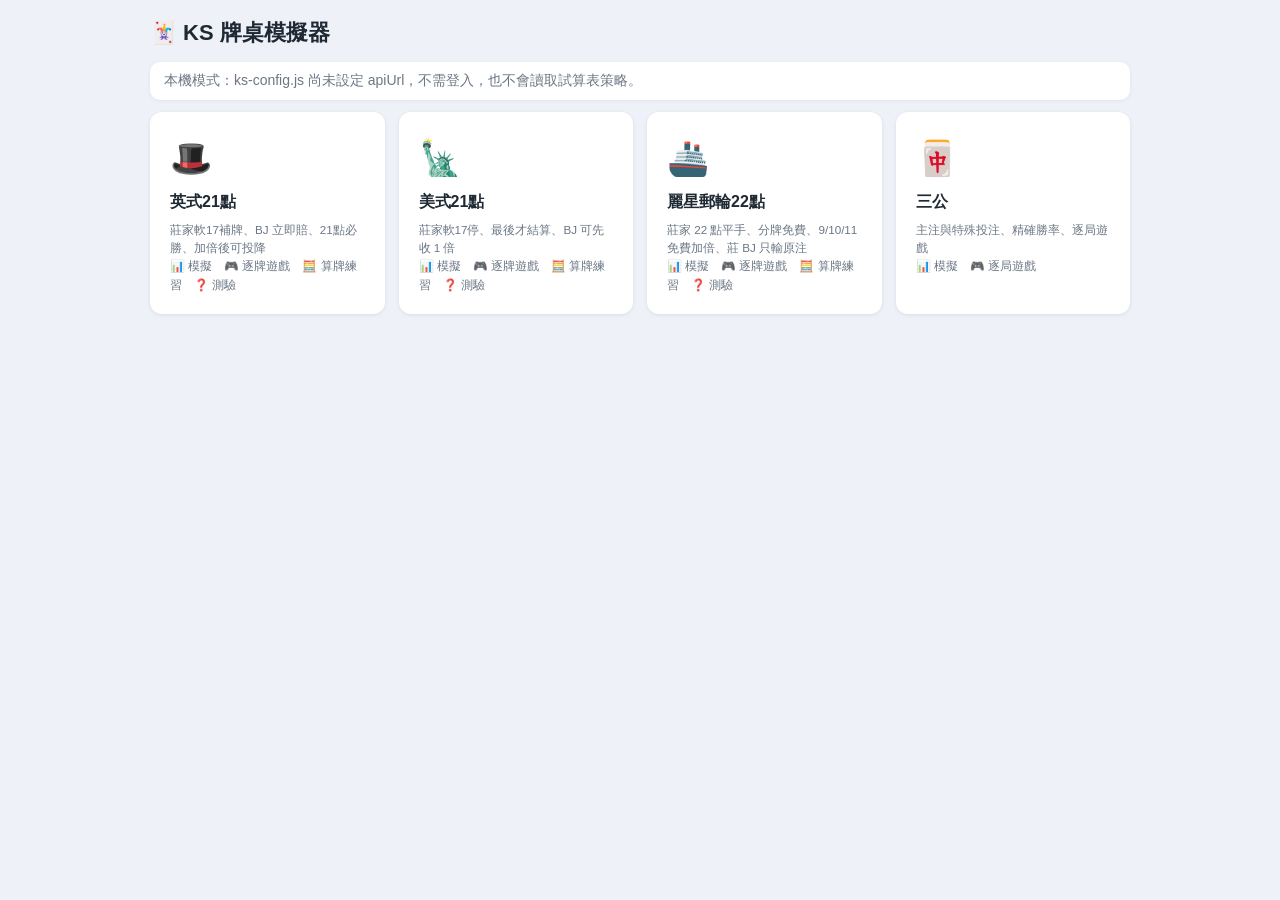
==== index.html @ 6a71924b "Add files via upload" ====
<!DOCTYPE html>
<html lang="zh-Hant">

<head>
  <meta charset="UTF-8" />
  <meta name="viewport" content="width=device-width,initial-scale=1" />
  <title>🃏 KS 牌桌模擬器</title>
  <link rel="stylesheet" href="ks-common.css" />
  <style>
    .wrap { max-width: 980px; margin: 0 auto; }
    .login { max-width: 380px; margin: 40px auto; }
    .login input { width: 100%; margin: 6px 0 12px; }
    .games { display: grid; grid-template-columns: repeat(auto-fill, minmax(220px, 1fr)); gap: 14px; }
    .game { display: block; text-decoration: none; color: inherit; background: #fff; border-radius: 12px; padding: 18px; box-shadow: 0 1px 4px rgba(0, 0, 0, .08); border: 2px solid transparent; transition: border-color .15s, transform .1s; }
    .game:hover { border-color: var(--accent); transform: translateY(-2px); }
    .game .icon { font-size: 34px; }
    .game h3 { margin: 6px 0; }
    .game small { display: block; }
  </style>
</head>

<body>
  <div class="wrap" id="app"></div>
  <script src="ks-config.js"></script>
  <script src="ks-core.js"></script>
  <script src="ks-blackjack.js"></script>
  <script src="ks-auth.js"></script>
  <script>
    (function () {
      const ui = KS.ui, h = ui.h, auth = KS.auth, app = ui.$('app');
      const next = new URLSearchParams(location.search).get('next');
      const GAMES = [
        { key: 'british', file: 'game-british21.html', icon: '🎩', name: '英式21點', desc: '莊家軟17補牌、BJ 立即賠、21點必勝、加倍後可投降' },
        { key: 'american', file: 'game-american21.html', icon: '🗽', name: '美式21點', desc: '莊家軟17停、最後才結算、BJ 可先收 1 倍' },
        { key: 'star22', file: 'game-star22.html', icon: '🚢', name: '麗星郵輪22點', desc: '莊家 22 點平手、分牌免費、9/10/11 免費加倍、莊 BJ 只輸原注' },
        { key: 'sangong', file: 'game-sangong.html', icon: '🀄', name: '三公', desc: '主注與特殊投注、精確勝率、逐局遊戲' }
      ];

      function renderLogin(err) {
        app.innerHTML = '';
        const id = h('input', { type: 'text', placeholder: 'ID', autocomplete: 'username' });
        const pw = h('input', { type: 'password', placeholder: '密碼', autocomplete: 'current-password' });
        const msg = h('div');
        if (err) msg.innerHTML = `<div class="alert">${ui.esc(err)}</div>`;
        const go = async () => {
          if (!id.value.trim()) { msg.innerHTML = '<div class="alert">請輸入 ID</div>'; return; }
          btn.disabled = true; btn.textContent = '登入中…'; msg.innerHTML = '';
          try {
            await auth.login(id.value, pw.value);
            if (next && GAMES.some(g => g.file === next)) location.href = next; else renderMenu();
          } catch (e) {
            msg.innerHTML = `<div class="alert">${ui.esc(e.message === 'Failed to fetch' ? '無法連線到試算表，請檢查網路或 ks-config.js 的 apiUrl' : e.message)}</div>`;
            btn.disabled = false; btn.textContent = '登入';
          }
        };
        const btn = h('button', { text: '登入', style: { width: '100%' }, onclick: go });
        [id, pw].forEach(x => x.addEventListener('keydown', e => { if (e.key === 'Enter') go(); }));
        app.appendChild(h('div', { class: 'panel login' },
          h('h1', { text: '🃏 KS 牌桌模擬器' }),
          h('label', { text: 'ID', style: { display: 'block' } }), id,
          h('label', { text: '密碼', style: { display: 'block' } }), pw,
          btn, msg,
          h('small', { class: 'muted', text: '帳號與個人策略由 Google 試算表管理，請向管理者索取。' })));
        setTimeout(() => id.focus(), 0);
      }

      function renderMenu() {
        app.innerHTML = '';
        const s = auth.session();
        app.appendChild(h('h1', { text: '🃏 KS 牌桌模擬器' }));
        const bar = h('div', { class: 'topbar' });
        if (!auth.enabled()) bar.appendChild(h('span', { class: 'muted', text: '本機模式：ks-config.js 尚未設定 apiUrl，不需登入，也不會讀取試算表策略。' }));
        else {
          bar.appendChild(h('span', { text: `👤 ${s.name}（${s.id}）` }));
          const counts = GAMES.filter(g => g.key !== 'sangong').map(g => { const r = auth.forGame(g.key); return r ? `${g.name} ${r.rowCount} 列` : null; }).filter(Boolean);
          bar.appendChild(h('span', { class: 'muted', text: counts.length ? '已載入策略：' + counts.join('、') : '試算表中沒有你的策略，將使用預設策略' }));
          bar.appendChild(h('button', { class: 'btn-small', text: '🔄 重新載入試算表', onclick: async e => { e.target.disabled = true; try { await auth.refresh(); renderMenu(); } catch (x) { alert(x.message); auth.session() ? renderMenu() : renderLogin(); } } }));
          bar.appendChild(h('button', { class: 'btn-small', text: '登出', onclick: () => { auth.logout(); renderLogin(); } }));
        }
        app.appendChild(bar);
        app.appendChild(h('div', { class: 'games' }, GAMES.map(g => h('a', { class: 'game', href: g.file },
          h('div', { class: 'icon', text: g.icon }), h('h3', { text: g.name }), h('small', { class: 'muted', text: g.desc }),
          h('small', { text: g.key === 'sangong' ? '📊 模擬　🎮 逐局遊戲' : '📊 模擬　🎮 逐牌遊戲　🧮 算牌練習　❓ 測驗' })))));
      }

      if (auth.enabled() && !auth.session()) renderLogin();
      else if (next && GAMES.some(g => g.file === next) && auth.session()) location.replace(next);
      else renderMenu();
    })();
  </script>
</body>

</html>
---- ks-common.css ----
/* ks-common.css — KS 模擬器共用樣式 */
:root {
  --bg: #eef1f7;
  --panel: #ffffff;
  --ink: #1f2933;
  --muted: #6b7785;
  --line: #d9dee7;
  --accent: #2f6fd6;
  --accent-2: #1f55ad;
  --good: #1a8f4c;
  --bad: #c43c3c;
  --warn: #b7791f;
  --felt: #0f5a3a;
  --felt-2: #0c4a30;
  --radius: 10px;
}
* { box-sizing: border-box; }
body {
  font-family: "Segoe UI", "Microsoft JhengHei", "PingFang TC", Arial, sans-serif;
  margin: 0; padding: 16px; background: var(--bg); color: var(--ink); line-height: 1.55; font-size: 14px;
}
h1 { font-size: 22px; margin: 0 0 12px; }
h3 { font-size: 16px; margin: 14px 0 8px; }
h4 { font-size: 14px; margin: 10px 0 6px; }
small, .muted { color: var(--muted); }
.panel { background: var(--panel); border-radius: var(--radius); padding: 14px 16px; margin-bottom: 14px; box-shadow: 0 1px 4px rgba(0, 0, 0, .06); }
.row { display: flex; flex-wrap: wrap; gap: 8px; align-items: center; margin: 6px 0; }
.grid2 { display: grid; grid-template-columns: minmax(0, 1.4fr) minmax(0, 1fr); gap: 14px; }
@media (max-width: 900px) { .grid2 { grid-template-columns: 1fr; } }

input[type=number], input[type=text], select {
  font: inherit; height: 32px; padding: 4px 8px; border: 1px solid var(--line); border-radius: 8px; background: #fff; min-width: 60px;
}
input[type=number] { width: 90px; }
input:focus, select:focus { outline: none; border-color: var(--accent); box-shadow: 0 0 0 3px rgba(47, 111, 214, .18); }
label { display: inline-flex; align-items: center; gap: 4px; }

button {
  font: inherit; border: none; border-radius: 8px; padding: 6px 14px; background: var(--accent); color: #fff; cursor: pointer;
  transition: background .15s, transform .05s;
}
button:hover { background: var(--accent-2); }
button:active { transform: translateY(1px); }
button:disabled { background: #b8c2d1; cursor: not-allowed; }
.btn-ghost { background: #eef2f8; color: var(--ink); }
.btn-ghost:hover { background: #dfe6f1; }
.btn-small { padding: 3px 10px; font-size: 13px; background: #eef2f8; color: var(--ink); }
.btn-small:hover { background: #dfe6f1; }
.btn-danger { background: var(--bad); }
.btn-good { background: var(--good); }

.tabs { display: flex; flex-wrap: wrap; gap: 4px; margin-bottom: 12px; border-bottom: 2px solid var(--line); }
.tab { background: transparent; color: var(--muted); border-radius: 8px 8px 0 0; padding: 8px 16px; }
.tab:hover { background: #e3e8f1; color: var(--ink); }
.tab.active { background: var(--panel); color: var(--accent); font-weight: 600; box-shadow: 0 -2px 0 var(--accent) inset; }

table { border-collapse: collapse; width: 100%; background: #fff; font-size: 13px; }
th, td { border: 1px solid var(--line); padding: 4px 6px; text-align: center; white-space: nowrap; }
th { background: #f1f4f9; font-weight: 600; }
tr:hover td { background: #f7f9fd; }
.table-wrap { overflow-x: auto; }
table.mini { width: auto; }
table.mini td.zero { color: #c3c9d3; }
td.pos { color: var(--good); font-weight: 600; }
td.neg { color: var(--bad); font-weight: 600; }
td.best { background: #e5f5ec !important; font-weight: 700; }

.progress { height: 8px; background: #e2e7ef; border-radius: 4px; overflow: hidden; flex: 1; min-width: 160px; }
.progress > div { height: 100%; background: var(--accent); width: 0; transition: width .1s; }

.tag { display: inline-block; padding: 2px 8px; border-radius: 999px; background: #eef2f8; font-size: 12px; margin: 2px 4px 2px 0; }
.tag.big { background: #fde8e8; color: #9b2c2c; }
.tag.small { background: #e6f4ea; color: #1e6b3a; }
.tag.mid { background: #fff5dc; color: #8a5a00; }
.bs-bar { margin-top: 6px; }

/* 牌 */
.card {
  display: inline-flex; align-items: center; justify-content: center; gap: 1px;
  min-width: 38px; height: 54px; padding: 0 4px; margin: 2px; border-radius: 6px; background: #fff; color: #1b1b1b;
  border: 1px solid #c9ced8; font-weight: 700; font-size: 18px; box-shadow: 0 1px 2px rgba(0, 0, 0, .15);
}
.card.red { color: #c0262d; }
.card small { font-size: 13px; color: inherit; }
.card.back { background: repeating-linear-gradient(45deg, #2f6fd6, #2f6fd6 4px, #255bb3 4px, #255bb3 8px); color: transparent; }
.card.big-flash { min-width: 110px; height: 150px; font-size: 54px; border-radius: 12px; }

.felt { background: radial-gradient(ellipse at top, var(--felt), var(--felt-2)); color: #f2f7f4; border-radius: 14px; padding: 16px; min-height: 320px; }
.felt h4 { color: #cfe8dc; margin: 4px 0; }
.seat { background: rgba(255, 255, 255, .07); border-radius: 10px; padding: 8px 10px; margin: 8px 0; }
.hand { display: inline-block; padding: 4px 6px; border-radius: 8px; margin: 2px 6px 2px 0; vertical-align: top; border: 2px solid transparent; }
.hand.active { border-color: #ffd54a; background: rgba(255, 213, 74, .12); }
.hand .sum { font-size: 12px; color: #d6eadf; }
.res-W { color: #7dffa9; font-weight: 700; }
.res-L { color: #ff9c9c; font-weight: 700; }
.res-P { color: #ffe08a; font-weight: 700; }
.actions button { margin: 3px; min-width: 76px; }
.hint { background: #fffbe6; border: 1px solid #f0d98a; border-radius: 8px; padding: 6px 10px; margin: 6px 0; }
.alert { background: #fdecec; border: 1px solid #f3b4b4; color: #8a1f1f; border-radius: 8px; padding: 6px 10px; margin: 6px 0; }
.okbox { background: #e8f6ee; border: 1px solid #a8dbbc; color: #145a32; border-radius: 8px; padding: 6px 10px; margin: 6px 0; }

/* 路單 */
.road { display: flex; flex-wrap: wrap; gap: 2px; max-height: 160px; overflow: auto; }
.road i { font-style: normal; width: 20px; height: 20px; font-size: 11px; display: inline-flex; align-items: center; justify-content: center; border-radius: 50%; color: #fff; }
.road i.W { background: #2f6fd6; }
.road i.L { background: #c43c3c; }
.road i.P { background: #9aa5b5; }

/* 牌組編輯器 */
.comp-grid { display: grid; grid-template-columns: repeat(auto-fill, minmax(78px, 1fr)); gap: 6px; margin: 8px 0; }
.comp-cell { display: flex; flex-direction: column; align-items: stretch; gap: 2px; background: #f5f7fb; border-radius: 8px; padding: 4px 6px; }
.comp-cell span { font-weight: 700; text-align: center; }
.comp-cell input { width: 100%; text-align: center; }

/* 策略表格 */
.strat td.cell { cursor: pointer; font-weight: 700; min-width: 34px; user-select: none; }
.strat td.cell:hover { outline: 2px solid var(--accent); }
.c-H { background: #fde2e2 !important; color: #8a1f1f; }
.c-S { background: #fff4c7 !important; color: #6b5200; }
.c-D, .c-Dh, .c-Ds { background: #cfe3ff !important; color: #173f7a; }
.c-P { background: #d7f2de !important; color: #145a32; }
.c-R, .c-Rh, .c-Rs { background: #e7ddf7 !important; color: #4b2a7a; }
.c-- { background: #f6f7f9 !important; color: #b5bcc7; }

/* modal */
.ks-modal { position: fixed; inset: 0; background: rgba(15, 23, 42, .45); display: flex; align-items: center; justify-content: center; z-index: 1000; padding: 16px; }
.ks-modal-box { background: #fff; border-radius: 12px; width: min(1100px, 100%); max-height: 90vh; display: flex; flex-direction: column; box-shadow: 0 10px 40px rgba(0, 0, 0, .3); }
.ks-modal-head { display: flex; justify-content: space-between; align-items: center; padding: 10px 14px; border-bottom: 1px solid var(--line); }
.ks-modal-body { padding: 12px 14px; overflow: auto; }
.log-list { font-family: Consolas, "Microsoft JhengHei", monospace; font-size: 12.5px; }
.log-row { border-bottom: 1px dashed var(--line); padding: 6px 2px; }
.log-row b { color: var(--accent); }

.drop-zone { border: 2px dashed #9fb3d1; border-radius: 10px; padding: 14px; text-align: center; color: var(--muted); cursor: pointer; }
.drop-zone.over { background: #e8f0fd; border-color: var(--accent); }
.kbd { display: inline-block; border: 1px solid #c9ced8; border-bottom-width: 2px; border-radius: 4px; padding: 0 5px; font-size: 11px; background: #f7f8fa; color: #333; }
.topbar { display: flex; flex-wrap: wrap; gap: 10px; align-items: center; background: #fff; border-radius: var(--radius); padding: 8px 14px; margin-bottom: 12px; box-shadow: 0 1px 4px rgba(0, 0, 0, .06); }
.topbar a { color: var(--accent); text-decoration: none; font-weight: 600; }
.stat-grid { display: grid; grid-template-columns: repeat(auto-fill, minmax(130px, 1fr)); gap: 6px; }
.stat { background: #f5f7fb; border-radius: 8px; padding: 6px 8px; }
.stat b { display: block; font-size: 17px; }
.stat span { font-size: 12px; color: var(--muted); }
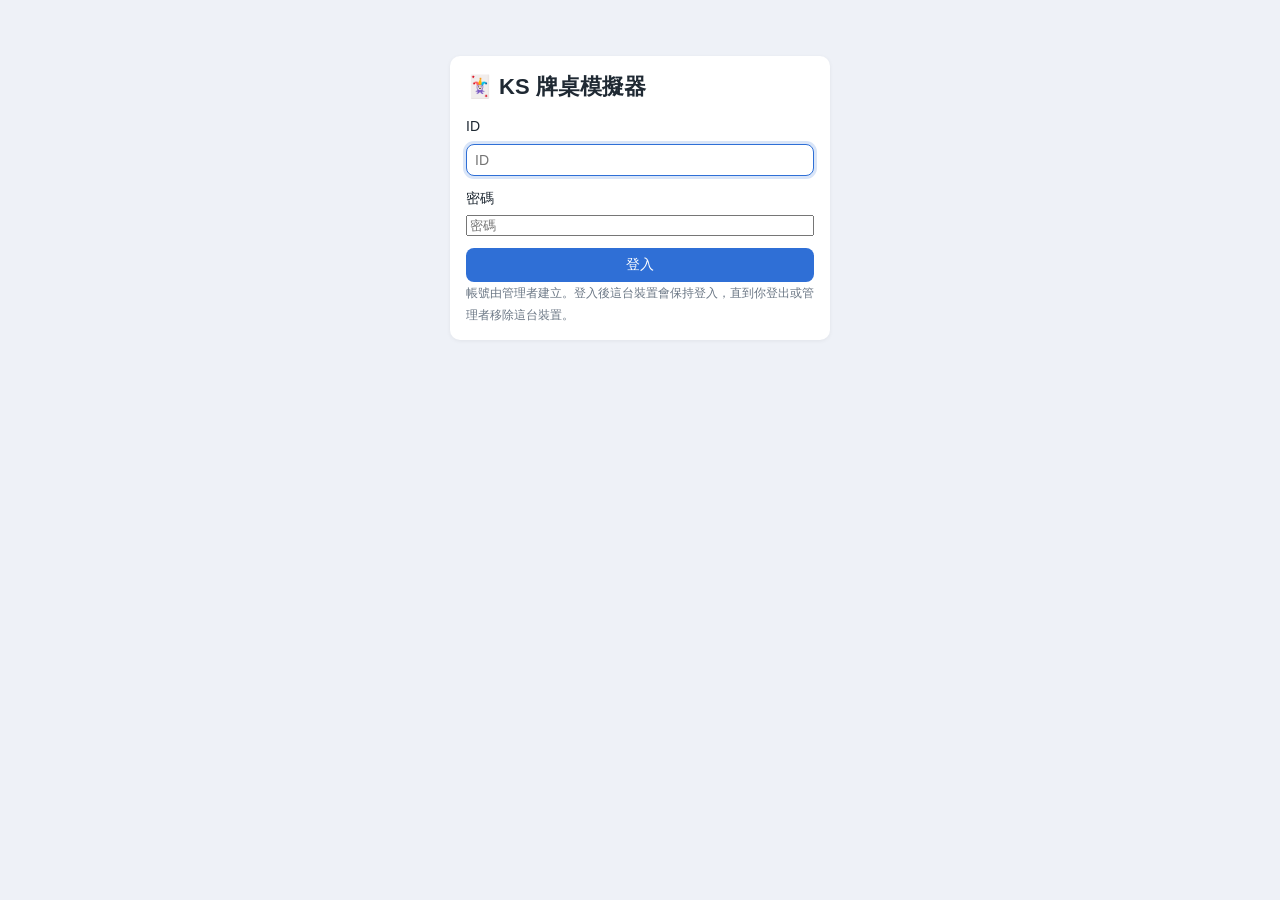
==== commit 63b8af03: "Add files via upload" ====
--- a/index.html
+++ b/index.html
@@ -16,6 +16,10 @@
     .game .icon { font-size: 34px; }
     .game h3 { margin: 6px 0; }
     .game small { display: block; }
+    .acc-grid { display: grid; grid-template-columns: repeat(auto-fit, minmax(240px, 1fr)); gap: 12px 18px; }
+    .acc-field { display: grid; gap: 4px; }
+    .acc-field input { width: 100%; }
+    .acc-field label { font-weight: 600; }
   </style>
 </head>
 
@@ -28,7 +32,9 @@
   <script>
     (function () {
       const ui = KS.ui, h = ui.h, auth = KS.auth, app = ui.$('app');
-      const next = new URLSearchParams(location.search).get('next');
+      const qs = new URLSearchParams(location.search);
+      const next = qs.get('next');
+      const kickMsg = qs.get('msg');
       const GAMES = [
         { key: 'british', file: 'game-british21.html', icon: '🎩', name: '英式21點', desc: '莊家軟17補牌、BJ 立即賠、21點必勝、加倍後可投降' },
         { key: 'american', file: 'game-american21.html', icon: '🗽', name: '美式21點', desc: '莊家軟17停、最後才結算、BJ 可先收 1 倍' },
@@ -36,10 +42,12 @@
         { key: 'sangong', file: 'game-sangong.html', icon: '🀄', name: '三公', desc: '主注與特殊投注、精確勝率、逐局遊戲' }
       ];
 
+      const goNext = () => { if (next && GAMES.some(g => g.file === next)) { location.href = next; return true; } return false; };
+
       function renderLogin(err) {
         app.innerHTML = '';
-        const id = h('input', { type: 'text', placeholder: 'ID', autocomplete: 'username' });
-        const pw = h('input', { type: 'password', placeholder: '密碼', autocomplete: 'current-password' });
+        const id = h('input', { type: 'text', id: 'login-id', placeholder: 'ID', autocomplete: 'username' });
+        const pw = h('input', { type: 'password', id: 'login-pw', placeholder: '密碼', autocomplete: 'current-password' });
         const msg = h('div');
         if (err) msg.innerHTML = `<div class="alert">${ui.esc(err)}</div>`;
         const go = async () => {
@@ -47,9 +55,9 @@
           btn.disabled = true; btn.textContent = '登入中…'; msg.innerHTML = '';
           try {
             await auth.login(id.value, pw.value);
-            if (next && GAMES.some(g => g.file === next)) location.href = next; else renderMenu();
+            if (!goNext()) renderMenu();
           } catch (e) {
-            msg.innerHTML = `<div class="alert">${ui.esc(e.message === 'Failed to fetch' ? '無法連線到試算表，請檢查網路或 ks-config.js 的 apiUrl' : e.message)}</div>`;
+            msg.innerHTML = `<div class="alert">${ui.esc(e.message)}</div>`;
             btn.disabled = false; btn.textContent = '登入';
           }
         };
@@ -57,35 +65,105 @@
         [id, pw].forEach(x => x.addEventListener('keydown', e => { if (e.key === 'Enter') go(); }));
         app.appendChild(h('div', { class: 'panel login' },
           h('h1', { text: '🃏 KS 牌桌模擬器' }),
-          h('label', { text: 'ID', style: { display: 'block' } }), id,
-          h('label', { text: '密碼', style: { display: 'block' } }), pw,
+          h('label', { text: 'ID', for: 'login-id', style: { display: 'block' } }), id,
+          h('label', { text: '密碼', for: 'login-pw', style: { display: 'block' } }), pw,
           btn, msg,
-          h('small', { class: 'muted', text: '帳號與個人策略由 Google 試算表管理，請向管理者索取。' })));
+          h('small', { class: 'muted', text: '帳號由管理者建立。登入後這台裝置會保持登入，直到你登出或管理者移除這台裝置。' })));
         setTimeout(() => id.focus(), 0);
       }
 
       function renderMenu() {
         app.innerHTML = '';
-        const s = auth.session();
         app.appendChild(h('h1', { text: '🃏 KS 牌桌模擬器' }));
         const bar = h('div', { class: 'topbar' });
-        if (!auth.enabled()) bar.appendChild(h('span', { class: 'muted', text: '本機模式：ks-config.js 尚未設定 apiUrl，不需登入，也不會讀取試算表策略。' }));
+        let account = null;
+        if (!auth.enabled()) bar.appendChild(h('span', { class: 'muted', text: '本機模式：ks-config.js 尚未設定 apiUrl，不需登入，策略只存在這台電腦。' }));
         else {
-          bar.appendChild(h('span', { text: `👤 ${s.name}（${s.id}）` }));
-          const counts = GAMES.filter(g => g.key !== 'sangong').map(g => { const r = auth.forGame(g.key); return r ? `${g.name} ${r.rowCount} 列` : null; }).filter(Boolean);
-          bar.appendChild(h('span', { class: 'muted', text: counts.length ? '已載入策略：' + counts.join('、') : '試算表中沒有你的策略，將使用預設策略' }));
-          bar.appendChild(h('button', { class: 'btn-small', text: '🔄 重新載入試算表', onclick: async e => { e.target.disabled = true; try { await auth.refresh(); renderMenu(); } catch (x) { alert(x.message); auth.session() ? renderMenu() : renderLogin(); } } }));
-          bar.appendChild(h('button', { class: 'btn-small', text: '登出', onclick: () => { auth.logout(); renderLogin(); } }));
+          bar.appendChild(h('span', { text: `👤 ${auth.user.name}（${auth.user.id}${auth.roleText()}）` }));
+          bar.appendChild(h('span', { class: 'muted', text: '進入遊戲時會自動讀取你在資料庫中的策略' }));
+          if (auth.outdated()) bar.appendChild(h('span', { class: 'alert', style: { margin: 0, padding: '2px 8px' }, text: '⚠️ 資料庫程式不是最新版，請管理者重新部署' }));
+          account = renderAccount();
+          bar.appendChild(h('button', { class: 'btn-small', text: '⚙️ 帳號設定', onclick: () => { account.hidden = !account.hidden; if (!account.hidden) account.querySelector('input').focus(); } }));
+          bar.appendChild(h('button', { class: 'btn-small', text: '登出', onclick: async e => { e.target.disabled = true; await auth.logout(); renderLogin(); } }));
         }
         app.appendChild(bar);
+        if (account) {
+          app.appendChild(account);
+          account.hidden = location.hash !== '#account';
+        }
         app.appendChild(h('div', { class: 'games' }, GAMES.map(g => h('a', { class: 'game', href: g.file },
           h('div', { class: 'icon', text: g.icon }), h('h3', { text: g.name }), h('small', { class: 'muted', text: g.desc }),
           h('small', { text: g.key === 'sangong' ? '📊 模擬　🎮 逐局遊戲' : '📊 模擬　🎮 逐牌遊戲　🧮 算牌練習　❓ 測驗' })))));
       }
 
-      if (auth.enabled() && !auth.session()) renderLogin();
-      else if (next && GAMES.some(g => g.file === next) && auth.session()) location.replace(next);
-      else renderMenu();
+      // 帳號設定：改名稱、ID、密碼（都要先輸入目前密碼）
+      function renderAccount() {
+        const field = (label, input, note) => h('div', { class: 'acc-field' }, h('label', { text: label, for: input.id }), input, note ? h('small', { class: 'muted', text: note }) : null);
+        const name = h('input', { type: 'text', id: 'acc-name', value: auth.user.name, maxlength: 30 });
+        const id = h('input', { type: 'text', id: 'acc-id', value: auth.user.id, maxlength: 30, autocomplete: 'username' });
+        const pw1 = h('input', { type: 'password', id: 'acc-pw1', autocomplete: 'new-password', placeholder: '不改請留空' });
+        const pw2 = h('input', { type: 'password', id: 'acc-pw2', autocomplete: 'new-password', placeholder: '再輸入一次新密碼' });
+        const cur = h('input', { type: 'password', id: 'acc-cur', autocomplete: 'current-password' });
+        const msg = h('div');
+        const save = h('button', { class: 'btn-good', text: '💾 儲存帳號設定', onclick: async () => {
+          const changes = {};
+          if (name.value.trim() !== auth.user.name) changes.newName = name.value.trim();
+          if (id.value.trim() !== auth.user.id) changes.newId = id.value.trim();
+          if (pw1.value || pw2.value) {
+            if (pw1.value !== pw2.value) { msg.innerHTML = '<div class="alert">兩次輸入的新密碼不一樣</div>'; return; }
+            if (pw1.value.length < 4) { msg.innerHTML = '<div class="alert">新密碼至少要 4 個字</div>'; return; }
+            changes.newPw = pw1.value;
+          }
+          if (!Object.keys(changes).length) { msg.innerHTML = '<div class="alert">沒有任何修改</div>'; return; }
+          if (!cur.value) { msg.innerHTML = '<div class="alert">請輸入目前的密碼</div>'; cur.focus(); return; }
+          if (changes.newId && !confirm(`確定把 ID 從「${auth.user.id}」改成「${changes.newId}」？\n你的策略、練習成績、登入裝置、玩家設定都會一起改到新 ID，之後要用新 ID 登入。`)) return;
+          save.disabled = true; msg.innerHTML = '<p class="muted">儲存中…</p>';
+          try {
+            const res = await auth.updateAccount(cur.value, changes);
+            const done = [changes.newName ? '名稱' : '', changes.newId ? `ID（共更新 ${res.moved} 筆相關資料）` : '', changes.newPw ? '密碼' : ''].filter(Boolean).join('、');
+            renderMenu();
+            const box = app.querySelector('.acc-panel');
+            box.hidden = false;
+            box.querySelector('.acc-msg').innerHTML = `<div class="okbox">✔ 已更新：${ui.esc(done)}${changes.newId ? '。下次請用新 ID「' + ui.esc(res.id) + '」登入' : ''}</div>`;
+          } catch (e) {
+            msg.innerHTML = `<div class="alert">${ui.esc(e.message)}</div>`;
+            save.disabled = false;
+          }
+        } });
+        msg.className = 'acc-msg';
+        return h('div', { class: 'panel acc-panel' },
+          h('h3', { text: '⚙️ 帳號設定', style: { marginTop: 0 } }),
+          h('div', { class: 'acc-grid' },
+            field('使用者名稱', name),
+            field('ID', id, '改 ID 後，你的策略、練習成績、登入裝置、玩家設定都會一起改到新 ID'),
+            field('新密碼', pw1, '至少 4 個字'),
+            field('確認新密碼', pw2),
+            field('目前的密碼（必填）', cur, '為了安全，任何修改都要先輸入目前的密碼')),
+          h('div', { class: 'row' }, save), msg);
+      }
+
+      function renderError(message) {
+        app.innerHTML = '';
+        app.appendChild(h('div', { class: 'panel login' },
+          h('h1', { text: '🃏 KS 牌桌模擬器' }),
+          h('div', { class: 'alert', text: message }),
+          h('button', { text: '重試', onclick: boot })));
+      }
+
+      // 啟動：有金鑰就向資料庫確認這台裝置仍被允許
+      async function boot() {
+        if (!auth.enabled()) { renderMenu(); return; }
+        if (!auth.getKey()) { renderLogin(kickMsg); return; }
+        app.innerHTML = '<div class="panel login"><p class="muted">正在向資料庫驗證登入…</p></div>';
+        try {
+          await auth.check();
+          if (!goNext()) renderMenu();
+        } catch (e) {
+          if (e.kicked) renderLogin(e.message);
+          else renderError(e.message);
+        }
+      }
+      boot();
     })();
   </script>
 </body>
--- a/ks-common.css
+++ b/ks-common.css
@@ -140,3 +140,9 @@
 .stat { background: #f5f7fb; border-radius: 8px; padding: 6px 8px; }
 .stat b { display: block; font-size: 17px; }
 .stat span { font-size: 12px; color: var(--muted); }
+.unsaved { color: var(--warn); font-weight: 700; }
+.change-list { max-height: 320px; overflow: auto; margin: 6px 0; padding-left: 22px; line-height: 1.8; }
+.c-Q { background: #fff !important; color: #b8c0cc; outline: 1px dashed #c9d1dc; outline-offset: -3px; }
+.strat th.row-head { cursor: pointer; }
+.strat th.row-head:hover { background: #e3e8f1; }
+.ok-text { color: var(--good); font-weight: 600; }
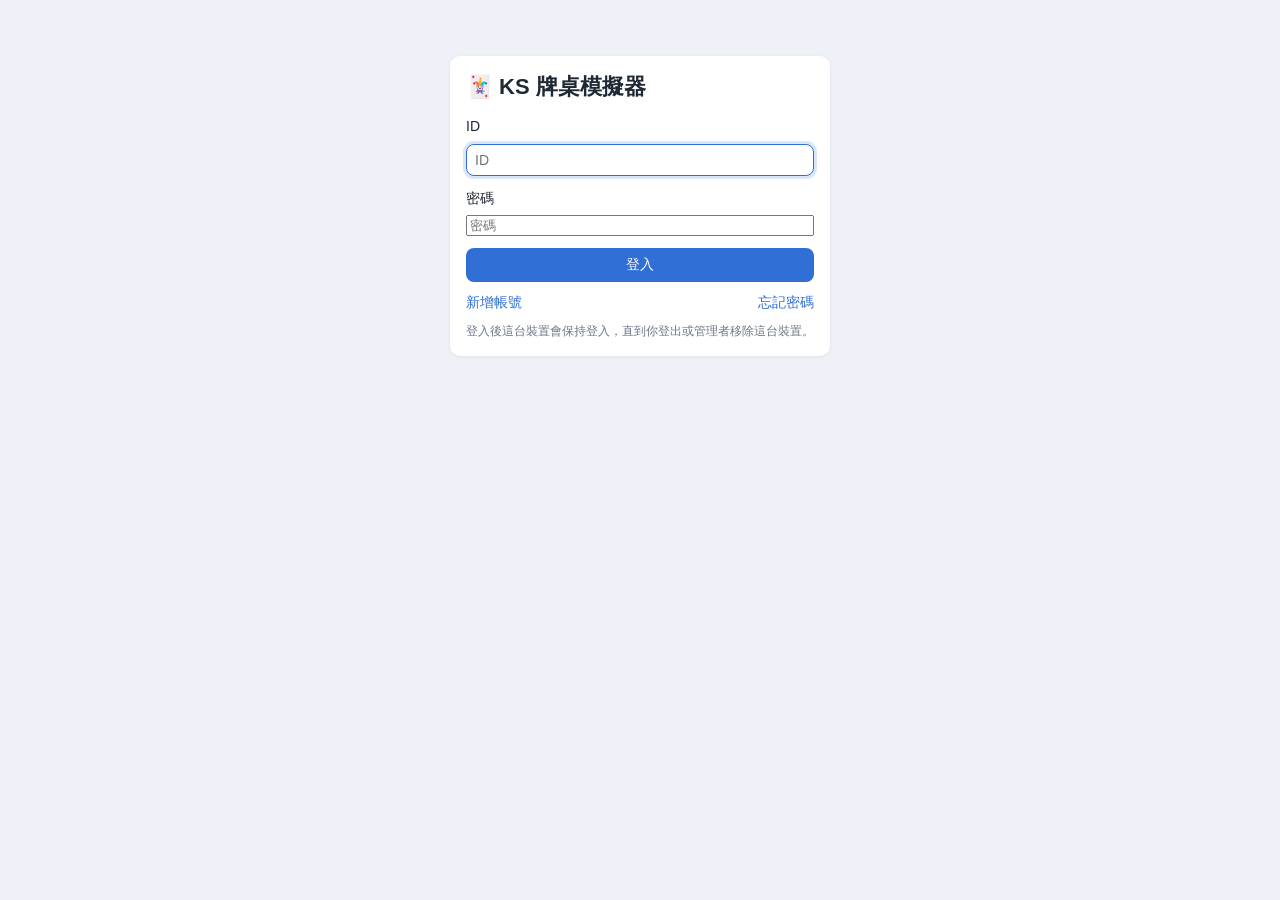
==== commit 51b72d9d: "Add files via upload" ====
--- a/index.html
+++ b/index.html
@@ -20,6 +20,10 @@
     .acc-field { display: grid; gap: 4px; }
     .acc-field input { width: 100%; }
     .acc-field label { font-weight: 600; }
+    .login h3 { margin: 0 0 8px; }
+    .login-links { display: flex; justify-content: space-between; margin: 10px 0 6px; }
+    .login-links a { color: var(--accent); text-decoration: none; }
+    .login-links a:hover { text-decoration: underline; }
   </style>
 </head>
 
@@ -44,32 +48,116 @@
 
       const goNext = () => { if (next && GAMES.some(g => g.file === next)) { location.href = next; return true; } return false; };
 
-      function renderLogin(err) {
+      // 登入畫面共用外框
+      function loginShell(title, ...kids) {
         app.innerHTML = '';
+        app.appendChild(h('div', { class: 'panel login' }, h('h1', { text: '🃏 KS 牌桌模擬器' }), title ? h('h3', { text: title }) : null, ...kids));
+      }
+      const field = (label, input) => [h('label', { text: label, for: input.id, style: { display: 'block' } }), input];
+      const links = (...items) => h('div', { class: 'login-links' }, ...items.map(([t, fn]) => h('a', { href: '#', text: t, onclick: e => { e.preventDefault(); fn(); } })));
+      const onEnter = (inputs, fn) => inputs.forEach(x => x.addEventListener('keydown', e => { if (e.key === 'Enter') fn(); }));
+      const alertBox = t => `<div class="alert">${ui.esc(t)}</div>`;
+
+      function renderLogin(err, info) {
         const id = h('input', { type: 'text', id: 'login-id', placeholder: 'ID', autocomplete: 'username' });
         const pw = h('input', { type: 'password', id: 'login-pw', placeholder: '密碼', autocomplete: 'current-password' });
         const msg = h('div');
-        if (err) msg.innerHTML = `<div class="alert">${ui.esc(err)}</div>`;
-        const go = async () => {
-          if (!id.value.trim()) { msg.innerHTML = '<div class="alert">請輸入 ID</div>'; return; }
+        if (err) msg.innerHTML = alertBox(err);
+        if (info) msg.innerHTML = `<div class="okbox">${ui.esc(info)}</div>`;
+        const go = async () => {
+          if (!id.value.trim()) { msg.innerHTML = alertBox('請輸入 ID'); return; }
           btn.disabled = true; btn.textContent = '登入中…'; msg.innerHTML = '';
           try {
             await auth.login(id.value, pw.value);
-            if (!goNext()) renderMenu();
+            if (auth.user.mustChange) renderForceChange(pw.value);
+            else if (!goNext()) renderMenu();
           } catch (e) {
-            msg.innerHTML = `<div class="alert">${ui.esc(e.message)}</div>`;
+            msg.innerHTML = e.pending ? `<div class="hint">⏳ ${ui.esc(e.message)}</div>` : alertBox(e.message);
             btn.disabled = false; btn.textContent = '登入';
           }
         };
         const btn = h('button', { text: '登入', style: { width: '100%' }, onclick: go });
-        [id, pw].forEach(x => x.addEventListener('keydown', e => { if (e.key === 'Enter') go(); }));
-        app.appendChild(h('div', { class: 'panel login' },
-          h('h1', { text: '🃏 KS 牌桌模擬器' }),
-          h('label', { text: 'ID', for: 'login-id', style: { display: 'block' } }), id,
-          h('label', { text: '密碼', for: 'login-pw', style: { display: 'block' } }), pw,
-          btn, msg,
-          h('small', { class: 'muted', text: '帳號由管理者建立。登入後這台裝置會保持登入，直到你登出或管理者移除這台裝置。' })));
+        onEnter([id, pw], go);
+        loginShell(null, ...field('ID', id), ...field('密碼', pw), btn, msg,
+          links(['新增帳號', renderRegister], ['忘記密碼', renderForgot]),
+          h('small', { class: 'muted', text: '登入後這台裝置會保持登入，直到你登出或管理者移除這台裝置。' }));
         setTimeout(() => id.focus(), 0);
+      }
+
+      // 新增帳號：送出後要等管理員開通
+      function renderRegister() {
+        const id = h('input', { type: 'text', id: 'reg-id', placeholder: '英文、數字、中文，最多 30 字', autocomplete: 'username', maxlength: 30 });
+        const name = h('input', { type: 'text', id: 'reg-name', placeholder: '顯示的名稱', maxlength: 30 });
+        const pw1 = h('input', { type: 'password', id: 'reg-pw1', placeholder: `至少 ${auth.MIN_PW} 個字`, autocomplete: 'new-password' });
+        const pw2 = h('input', { type: 'password', id: 'reg-pw2', placeholder: '再輸入一次', autocomplete: 'new-password' });
+        const msg = h('div');
+        const go = async () => {
+          if (!id.value.trim()) { msg.innerHTML = alertBox('請輸入 ID'); return; }
+          if (pw1.value.length < auth.MIN_PW) { msg.innerHTML = alertBox(`密碼至少要 ${auth.MIN_PW} 個字`); return; }
+          if (pw1.value !== pw2.value) { msg.innerHTML = alertBox('兩次輸入的密碼不一樣'); return; }
+          btn.disabled = true; btn.textContent = '送出中…'; msg.innerHTML = '';
+          try {
+            const m = await auth.register(id.value, name.value || id.value, pw1.value);
+            loginShell('申請已送出',
+              h('div', { class: 'hint', html: `⏳ <b>${ui.esc(m)}</b>` }),
+              h('p', { class: 'muted', text: '帳號開通前無法登入使用。' }),
+              h('button', { text: '回到登入', style: { width: '100%' }, onclick: () => renderLogin() }));
+          } catch (e) { msg.innerHTML = alertBox(e.message); btn.disabled = false; btn.textContent = '送出申請'; }
+        };
+        const btn = h('button', { text: '送出申請', style: { width: '100%' }, onclick: go });
+        onEnter([id, name, pw1, pw2], go);
+        loginShell('新增帳號', ...field('ID（登入用）', id), ...field('使用者名稱', name), ...field('密碼', pw1), ...field('確認密碼', pw2), btn, msg,
+          links(['← 回到登入', () => renderLogin()]),
+          h('small', { class: 'muted', text: '送出後需要等待管理員開通帳號，需要幾分鐘至幾天。' }));
+        setTimeout(() => id.focus(), 0);
+      }
+
+      // 忘記密碼：一般玩家重設成 123456，登入後必須改密碼
+      function renderForgot() {
+        const id = h('input', { type: 'text', id: 'fg-id', placeholder: '你的 ID', autocomplete: 'username' });
+        const msg = h('div');
+        const go = async () => {
+          if (!id.value.trim()) { msg.innerHTML = alertBox('請輸入 ID'); return; }
+          btn.disabled = true; btn.textContent = '處理中…'; msg.innerHTML = '';
+          try {
+            const m = await auth.forgot(id.value);
+            renderLogin(null, m);
+            document.getElementById('login-id').value = id.value.trim();
+            document.getElementById('login-pw').focus();
+          } catch (e) { msg.innerHTML = alertBox(e.message); btn.disabled = false; btn.textContent = '重設密碼'; }
+        };
+        const btn = h('button', { text: '重設密碼', style: { width: '100%' }, onclick: go });
+        onEnter([id], go);
+        loginShell('忘記密碼', ...field('ID', id), btn, msg,
+          links(['← 回到登入', () => renderLogin()]),
+          h('small', { class: 'muted', text: '密碼會重設為 123456，登入後需要馬上設定新密碼。管理者帳號請洽其他管理者。' }));
+        setTimeout(() => id.focus(), 0);
+      }
+
+      // 密碼被重設過：先設定新密碼才能使用
+      function renderForceChange(curPw) {
+        const cur = h('input', { type: 'password', id: 'fc-cur', autocomplete: 'current-password', placeholder: '重設後是 123456' });
+        if (curPw) cur.value = curPw;
+        const pw1 = h('input', { type: 'password', id: 'fc-pw1', autocomplete: 'new-password', placeholder: `至少 ${auth.MIN_PW} 個字` });
+        const pw2 = h('input', { type: 'password', id: 'fc-pw2', autocomplete: 'new-password', placeholder: '再輸入一次' });
+        const msg = h('div');
+        const go = async () => {
+          if (pw1.value.length < auth.MIN_PW) { msg.innerHTML = alertBox(`新密碼至少要 ${auth.MIN_PW} 個字`); return; }
+          if (pw1.value !== pw2.value) { msg.innerHTML = alertBox('兩次輸入的新密碼不一樣'); return; }
+          if (pw1.value === '123456') { msg.innerHTML = alertBox('新密碼不能是 123456'); return; }
+          btn.disabled = true; btn.textContent = '儲存中…'; msg.innerHTML = '';
+          try {
+            await auth.updateAccount(cur.value, { newPw: pw1.value });
+            if (!goNext()) renderMenu();
+          } catch (e) { msg.innerHTML = alertBox(e.message); btn.disabled = false; btn.textContent = '設定新密碼'; }
+        };
+        const btn = h('button', { text: '設定新密碼', style: { width: '100%' }, onclick: go });
+        onEnter([cur, pw1, pw2], go);
+        loginShell('請設定新密碼',
+          h('div', { class: 'hint', text: `你的密碼已重設。為了安全，請先設定新密碼（${auth.user.id}）。` }),
+          ...field('目前的密碼', cur), ...field('新密碼', pw1), ...field('確認新密碼', pw2), btn, msg,
+          links(['登出', async () => { await auth.logout(); renderLogin(); }]));
+        setTimeout(() => (curPw ? pw1 : cur).focus(), 0);
       }
 
       function renderMenu() {
@@ -111,7 +199,7 @@
           if (id.value.trim() !== auth.user.id) changes.newId = id.value.trim();
           if (pw1.value || pw2.value) {
             if (pw1.value !== pw2.value) { msg.innerHTML = '<div class="alert">兩次輸入的新密碼不一樣</div>'; return; }
-            if (pw1.value.length < 4) { msg.innerHTML = '<div class="alert">新密碼至少要 4 個字</div>'; return; }
+            if (pw1.value.length < auth.MIN_PW) { msg.innerHTML = '<div class="alert">新密碼至少要 ' + auth.MIN_PW + ' 個字</div>'; return; }
             changes.newPw = pw1.value;
           }
           if (!Object.keys(changes).length) { msg.innerHTML = '<div class="alert">沒有任何修改</div>'; return; }
@@ -136,7 +224,7 @@
           h('div', { class: 'acc-grid' },
             field('使用者名稱', name),
             field('ID', id, '改 ID 後，你的策略、練習成績、登入裝置、玩家設定都會一起改到新 ID'),
-            field('新密碼', pw1, '至少 4 個字'),
+            field('新密碼', pw1, '至少 ' + auth.MIN_PW + ' 個字'),
             field('確認新密碼', pw2),
             field('目前的密碼（必填）', cur, '為了安全，任何修改都要先輸入目前的密碼')),
           h('div', { class: 'row' }, save), msg);
@@ -157,7 +245,8 @@
         app.innerHTML = '<div class="panel login"><p class="muted">正在向資料庫驗證登入…</p></div>';
         try {
           await auth.check();
-          if (!goNext()) renderMenu();
+          if (auth.user.mustChange) renderForceChange();
+          else if (!goNext()) renderMenu();
         } catch (e) {
           if (e.kicked) renderLogin(e.message);
           else renderError(e.message);
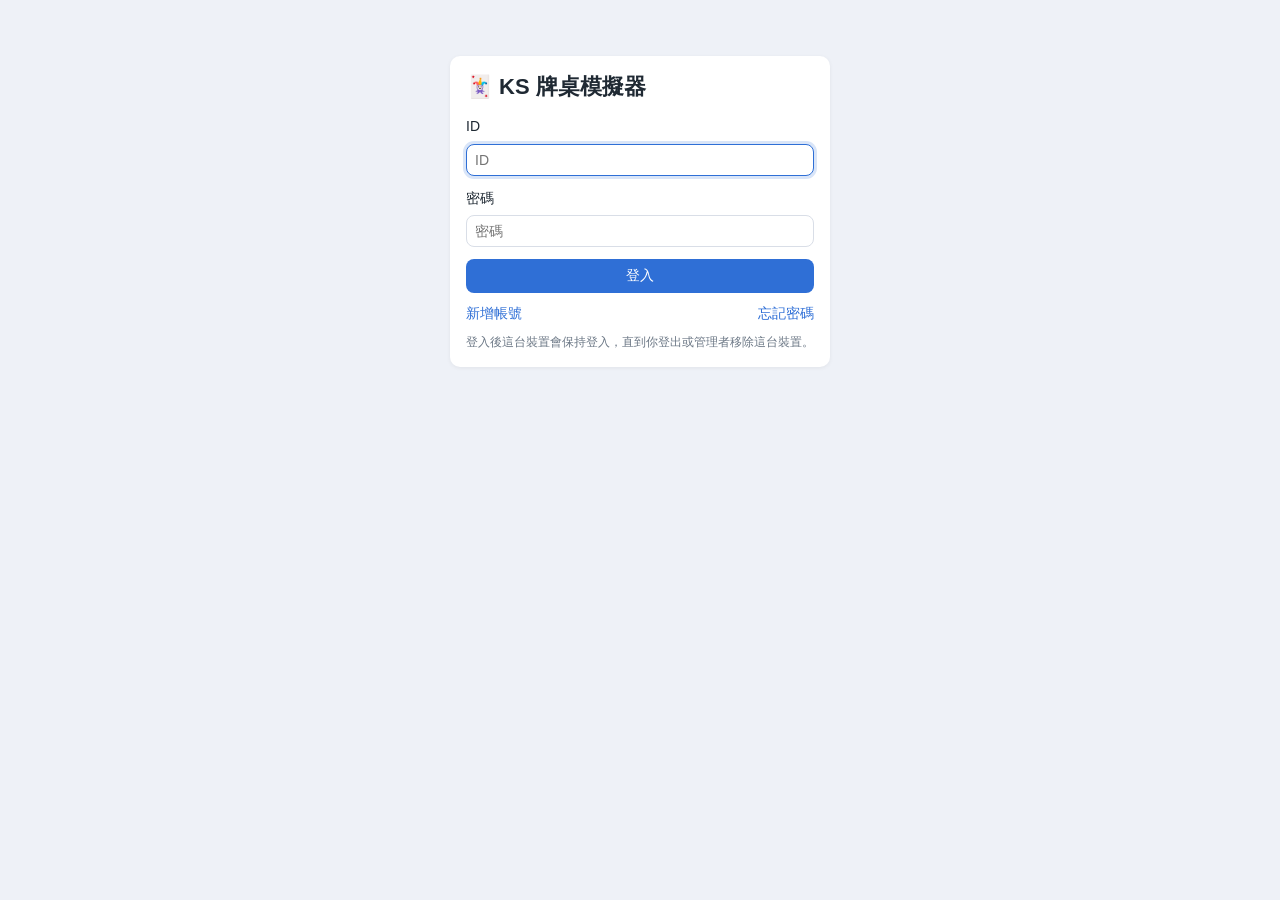
==== commit 869d4fe8: "管理者功能：首頁管理面板、查看其他玩家策略 - 首頁「🛠 管理」：登入裝置與使用中帳號、踢除裝置、開通待審核帳號 - 策略管理：管理者可選擇顯示其他玩家的策略（唯讀，可模擬、測驗、複製） - 需要 C" ====
--- a/index.html
+++ b/index.html
@@ -24,6 +24,11 @@
     .login-links { display: flex; justify-content: space-between; margin: 10px 0 6px; }
     .login-links a { color: var(--accent); text-decoration: none; }
     .login-links a:hover { text-decoration: underline; }
+    .adm-sum { display: flex; flex-wrap: wrap; gap: 8px 18px; margin: 6px 0 10px; }
+    .adm-table td { vertical-align: middle; }
+    .adm-table td.dev { max-width: 260px; word-break: break-all; }
+    .adm-table tr.idle td { color: var(--muted); }
+    .adm-tag { display: inline-block; font-size: 12px; padding: 0 6px; border-radius: 6px; background: #fde8e8; color: var(--bad); margin-left: 4px; }
   </style>
 </head>
 
@@ -164,7 +169,7 @@
         app.innerHTML = '';
         app.appendChild(h('h1', { text: '🃏 KS 牌桌模擬器' }));
         const bar = h('div', { class: 'topbar' });
-        let account = null;
+        let account = null, admin = null;
         if (!auth.enabled()) bar.appendChild(h('span', { class: 'muted', text: '本機模式：ks-config.js 尚未設定 apiUrl，不需登入，策略只存在這台電腦。' }));
         else {
           bar.appendChild(h('span', { text: `👤 ${auth.user.name}（${auth.user.id}${auth.roleText()}）` }));
@@ -172,6 +177,10 @@
           if (auth.outdated()) bar.appendChild(h('span', { class: 'alert', style: { margin: 0, padding: '2px 8px' }, text: '⚠️ 資料庫程式不是最新版，請管理者重新部署' }));
           account = renderAccount();
           bar.appendChild(h('button', { class: 'btn-small', text: '⚙️ 帳號設定', onclick: () => { account.hidden = !account.hidden; if (!account.hidden) account.querySelector('input').focus(); } }));
+          if (auth.isAdmin()) {
+            admin = renderAdmin();
+            bar.appendChild(h('button', { class: 'btn-small', text: '🛠 管理', onclick: () => { admin.hidden = !admin.hidden; if (!admin.hidden) admin.open(); } }));
+          }
           bar.appendChild(h('button', { class: 'btn-small', text: '登出', onclick: async e => { e.target.disabled = true; await auth.logout(); renderLogin(); } }));
         }
         app.appendChild(bar);
@@ -179,9 +188,88 @@
           app.appendChild(account);
           account.hidden = location.hash !== '#account';
         }
+        if (admin) {
+          app.appendChild(admin);
+          admin.hidden = location.hash !== '#admin';
+          if (!admin.hidden) admin.open();
+        }
         app.appendChild(h('div', { class: 'games' }, GAMES.map(g => h('a', { class: 'game', href: g.file },
           h('div', { class: 'icon', text: g.icon }), h('h3', { text: g.name }), h('small', { class: 'muted', text: g.desc }),
           h('small', { text: g.key === 'sangong' ? '📊 模擬　🎮 逐局遊戲' : '📊 模擬　🎮 逐牌遊戲　🧮 算牌練習　❓ 測驗' })))));
+      }
+
+      // 管理（管理者）：登入裝置、使用中帳號、踢除裝置、開通待審核帳號
+      function renderAdmin() {
+        const ACTIVE = 5 * 60e3, RECENT = 30 * 60e3;
+        const info = h('div'), pendBox = h('div'), devBox = h('div');
+        const filter = h('input', { type: 'text', placeholder: '篩選 ID／名稱／裝置', oninput: () => draw() });
+        const onlyActive = h('input', { type: 'checkbox', onchange: () => draw() });
+        const refreshBtn = h('button', { class: 'btn-small', text: '🔄 重新整理', onclick: () => load() });
+        let data = null, loadedAt = 0, timer = null;
+        const ago = ms => (ms < 60e3 ? '剛剛' : ms < 3600e3 ? Math.floor(ms / 60e3) + ' 分鐘前' : ms < 86400e3 ? Math.floor(ms / 3600e3) + ' 小時前' : Math.floor(ms / 86400e3) + ' 天前');
+        const when = x => { const d = new Date(x); return isNaN(d) ? (x || '—') : d.toLocaleString(); };
+        const elapsed = last => { const t = Date.parse(last); return isNaN(t) ? Infinity : Date.parse(data.now) + (Date.now() - loadedAt) - t; };
+        const state = ms => (ms <= ACTIVE ? ['🟢', '使用中'] : ms <= RECENT ? ['🟡', '剛離開'] : ['⚪', '閒置']);
+        async function load() {
+          refreshBtn.disabled = true;
+          if (!data) info.innerHTML = '<p class="muted">讀取中…</p>';
+          try { data = await auth.adminDevices(); loadedAt = Date.now(); draw(); }
+          catch (e) { info.innerHTML = alertBox(e.message); }
+          refreshBtn.disabled = false;
+        }
+        function draw() {
+          if (!data) return;
+          const devs = data.devices.map(d => Object.assign({ ms: elapsed(d.last) }, d)).sort((a, b) => a.ms - b.ms);
+          const act = devs.filter(d => d.ms <= ACTIVE), rec = devs.filter(d => d.ms > ACTIVE && d.ms <= RECENT);
+          const ids = list => new Set(list.map(d => d.id)).size;
+          info.innerHTML = '';
+          info.appendChild(h('div', { class: 'adm-sum' },
+            h('span', { html: `🟢 <b>使用中</b>：${ids(act)} 個帳號（${act.length} 台裝置）` }),
+            h('span', { html: `🟡 <b>剛離開</b>（30 分鐘內）：${ids(rec)} 個帳號` }),
+            h('span', { text: `登入中的裝置共 ${devs.length} 台、${ids(devs)} 個帳號` }),
+            h('small', { class: 'muted', text: '更新時間 ' + new Date(loadedAt).toLocaleTimeString() })));
+          // 待審核帳號
+          pendBox.innerHTML = '';
+          pendBox.appendChild(h('h4', { text: `⏳ 待審核的申請（${data.pending.length}）` }));
+          if (!data.pending.length) pendBox.appendChild(h('p', { class: 'muted', text: '目前沒有待審核的申請' }));
+          else pendBox.appendChild(h('div', { class: 'table-wrap' }, h('table', { class: 'adm-table' },
+            h('tr', null, h('th', { text: 'ID' }), h('th', { text: '名稱' }), h('th', { text: '' })),
+            data.pending.map(p => h('tr', null, h('td', { text: p.id }), h('td', { text: p.name || '—' }), h('td', null,
+              h('button', { class: 'btn-small', text: '✔ 開通', onclick: async e => {
+                if (!confirm(`開通帳號「${p.name || p.id}」（${p.id}）？開通後就可以登入。`)) return;
+                e.target.disabled = true;
+                try { await auth.adminApprove(p.id); await load(); } catch (err) { alert(err.message); e.target.disabled = false; }
+              } })))))));
+          // 登入裝置
+          const q = filter.value.trim().toLowerCase();
+          const shown = devs.filter(d => (!onlyActive.checked || d.ms <= ACTIVE) && (!q || [d.id, d.name, d.device].some(x => String(x).toLowerCase().includes(q))));
+          devBox.innerHTML = '';
+          devBox.appendChild(h('h4', { text: `💻 登入裝置（顯示 ${shown.length} / ${devs.length}）` }));
+          if (!shown.length) { devBox.appendChild(h('p', { class: 'muted', text: '沒有符合的裝置' })); return; }
+          devBox.appendChild(h('div', { class: 'table-wrap' }, h('table', { class: 'adm-table' },
+            h('tr', null, ['狀態', '帳號', '裝置', '登入時間', '最後使用', ''].map(t => h('th', { text: t }))),
+            shown.map(d => {
+              const [dot, lab] = state(d.ms);
+              const who = h('td', null, h('b', { text: d.name || d.id }), ` （${d.id}）`, d.status !== '啟用' ? h('span', { class: 'adm-tag', text: d.status }) : null);
+              const act = d.self ? h('small', { class: 'muted', text: '這台裝置' }) : h('button', { class: 'btn-small', text: '踢除', onclick: async e => {
+                if (!confirm(`踢除「${d.name || d.id}」（${d.id}）的這台裝置？\n${d.device}\n\n那台裝置下次進入遊戲頁或重新整理時，就會被要求重新登入。`)) return;
+                e.target.disabled = true;
+                try { await auth.adminKick(d.hash); await load(); } catch (err) { alert(err.message); e.target.disabled = false; }
+              } });
+              return h('tr', { class: d.ms > RECENT ? 'idle' : '' }, h('td', { text: `${dot} ${lab}` }), who, h('td', { class: 'dev', text: d.device || '—' }),
+                h('td', { text: when(d.login) }), h('td', { title: when(d.last), text: isFinite(d.ms) ? ago(d.ms) : '—' }), h('td', null, act));
+            }))));
+        }
+        const box = h('div', { class: 'panel' },
+          h('h3', { text: '🛠 管理', style: { marginTop: 0 } }),
+          h('div', { class: 'row' }, refreshBtn, h('label', null, onlyActive, ' 只看使用中'), filter),
+          info, pendBox, devBox,
+          h('small', { class: 'muted', text: '使用中＝5 分鐘內有操作；剛離開＝30 分鐘內。「最後使用」在玩家操作網站時每分鐘最多更新一次。面板打開時每分鐘自動重新整理。' }));
+        box.open = () => {
+          load();
+          if (!timer) timer = setInterval(() => { if (!box.hidden && document.visibilityState === 'visible') load(); }, 60e3);
+        };
+        return box;
       }
 
       // 帳號設定：改名稱、ID、密碼（都要先輸入目前密碼）
--- a/ks-common.css
+++ b/ks-common.css
@@ -28,7 +28,7 @@
 .grid2 { display: grid; grid-template-columns: minmax(0, 1.4fr) minmax(0, 1fr); gap: 14px; }
 @media (max-width: 900px) { .grid2 { grid-template-columns: 1fr; } }
 
-input[type=number], input[type=text], select {
+input[type=number], input[type=text], input[type=password], select {
   font: inherit; height: 32px; padding: 4px 8px; border: 1px solid var(--line); border-radius: 8px; background: #fff; min-width: 60px;
 }
 input[type=number] { width: 90px; }
@@ -146,3 +146,22 @@
 .strat th.row-head { cursor: pointer; }
 .strat th.row-head:hover { background: #e3e8f1; }
 .ok-text { color: var(--good); font-weight: 600; }
+/* 算牌組合 */
+.combo-panel { border-left: 4px solid var(--accent); }
+.combo-rules input[type=text] { width: 120px; }
+.combo-rules input[type=number] { width: 80px; }
+.combo-rules td, .combo-rules th { white-space: nowrap; }
+.combo-rules select { max-width: 280px; }
+.combo-select { max-width: 220px; }
+tr.diff-row td { background: #f5f7fb; font-weight: 600; }
+/* 策略的牌況版本：淡色＝照基本、實色有框＝這個版本要改的格子 */
+.strat td.inherit { opacity: .42; font-style: italic; }
+.strat td.ovr { box-shadow: inset 0 0 0 2px #1f2933; }
+.ver-hint { background: #eef4ff; border: 1px solid #b9cdf3; border-radius: 8px; padding: 6px 10px; margin: 6px 0; }
+.inherit-demo { opacity: .5; font-style: italic; }
+.ver-select { max-width: 260px; }
+.method-help { margin: 4px 0 8px; }
+.method-help-table { border-collapse: collapse; font-size: .85em; width: 100%; margin-bottom: 4px; }
+.method-help-table th, .method-help-table td { border: 1px solid var(--line, #ccc); padding: 3px 6px; text-align: left; vertical-align: top; }
+.method-help-table tr:not(.on) td { opacity: .6; }
+.method-help-table tr.on td { background: rgba(80, 150, 255, .12); }
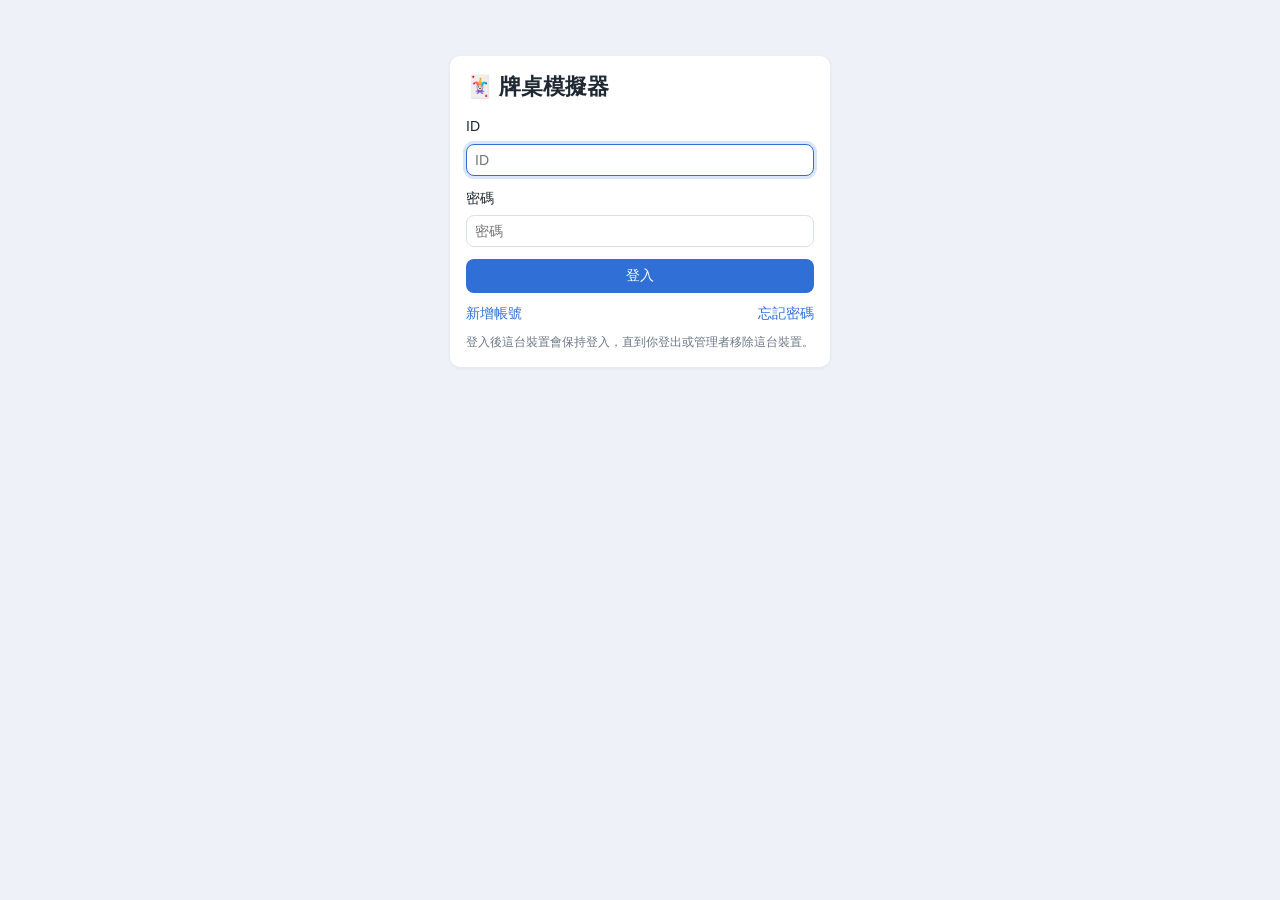
==== commit 0f0582a2: "把「KS 牌桌模擬器」改名成「牌桌模擬器」 Co-Authored-By: Claude Sonnet 5 <noreply@anthropic.com>" ====
--- a/index.html
+++ b/index.html
@@ -4,31 +4,126 @@
 <head>
   <meta charset="UTF-8" />
   <meta name="viewport" content="width=device-width,initial-scale=1" />
-  <title>🃏 KS 牌桌模擬器</title>
+  <title>🃏 牌桌模擬器</title>
   <link rel="stylesheet" href="ks-common.css" />
   <style>
-    .wrap { max-width: 980px; margin: 0 auto; }
-    .login { max-width: 380px; margin: 40px auto; }
-    .login input { width: 100%; margin: 6px 0 12px; }
-    .games { display: grid; grid-template-columns: repeat(auto-fill, minmax(220px, 1fr)); gap: 14px; }
-    .game { display: block; text-decoration: none; color: inherit; background: #fff; border-radius: 12px; padding: 18px; box-shadow: 0 1px 4px rgba(0, 0, 0, .08); border: 2px solid transparent; transition: border-color .15s, transform .1s; }
-    .game:hover { border-color: var(--accent); transform: translateY(-2px); }
-    .game .icon { font-size: 34px; }
-    .game h3 { margin: 6px 0; }
-    .game small { display: block; }
-    .acc-grid { display: grid; grid-template-columns: repeat(auto-fit, minmax(240px, 1fr)); gap: 12px 18px; }
-    .acc-field { display: grid; gap: 4px; }
-    .acc-field input { width: 100%; }
-    .acc-field label { font-weight: 600; }
-    .login h3 { margin: 0 0 8px; }
-    .login-links { display: flex; justify-content: space-between; margin: 10px 0 6px; }
-    .login-links a { color: var(--accent); text-decoration: none; }
-    .login-links a:hover { text-decoration: underline; }
-    .adm-sum { display: flex; flex-wrap: wrap; gap: 8px 18px; margin: 6px 0 10px; }
-    .adm-table td { vertical-align: middle; }
-    .adm-table td.dev { max-width: 260px; word-break: break-all; }
-    .adm-table tr.idle td { color: var(--muted); }
-    .adm-tag { display: inline-block; font-size: 12px; padding: 0 6px; border-radius: 6px; background: #fde8e8; color: var(--bad); margin-left: 4px; }
+    .wrap {
+      max-width: 980px;
+      margin: 0 auto;
+    }
+
+    .login {
+      max-width: 380px;
+      margin: 40px auto;
+    }
+
+    .login input {
+      width: 100%;
+      margin: 6px 0 12px;
+    }
+
+    .games {
+      display: grid;
+      grid-template-columns: repeat(auto-fill, minmax(220px, 1fr));
+      gap: 14px;
+    }
+
+    .game {
+      display: block;
+      text-decoration: none;
+      color: inherit;
+      background: #fff;
+      border-radius: 12px;
+      padding: 18px;
+      box-shadow: 0 1px 4px rgba(0, 0, 0, .08);
+      border: 2px solid transparent;
+      transition: border-color .15s, transform .1s;
+    }
+
+    .game:hover {
+      border-color: var(--accent);
+      transform: translateY(-2px);
+    }
+
+    .game .icon {
+      font-size: 34px;
+    }
+
+    .game h3 {
+      margin: 6px 0;
+    }
+
+    .game small {
+      display: block;
+    }
+
+    .acc-grid {
+      display: grid;
+      grid-template-columns: repeat(auto-fit, minmax(240px, 1fr));
+      gap: 12px 18px;
+    }
+
+    .acc-field {
+      display: grid;
+      gap: 4px;
+    }
+
+    .acc-field input {
+      width: 100%;
+    }
+
+    .acc-field label {
+      font-weight: 600;
+    }
+
+    .login h3 {
+      margin: 0 0 8px;
+    }
+
+    .login-links {
+      display: flex;
+      justify-content: space-between;
+      margin: 10px 0 6px;
+    }
+
+    .login-links a {
+      color: var(--accent);
+      text-decoration: none;
+    }
+
+    .login-links a:hover {
+      text-decoration: underline;
+    }
+
+    .adm-sum {
+      display: flex;
+      flex-wrap: wrap;
+      gap: 8px 18px;
+      margin: 6px 0 10px;
+    }
+
+    .adm-table td {
+      vertical-align: middle;
+    }
+
+    .adm-table td.dev {
+      max-width: 260px;
+      word-break: break-all;
+    }
+
+    .adm-table tr.idle td {
+      color: var(--muted);
+    }
+
+    .adm-tag {
+      display: inline-block;
+      font-size: 12px;
+      padding: 0 6px;
+      border-radius: 6px;
+      background: #fde8e8;
+      color: var(--bad);
+      margin-left: 4px;
+    }
   </style>
 </head>
 
@@ -56,7 +151,7 @@
       // 登入畫面共用外框
       function loginShell(title, ...kids) {
         app.innerHTML = '';
-        app.appendChild(h('div', { class: 'panel login' }, h('h1', { text: '🃏 KS 牌桌模擬器' }), title ? h('h3', { text: title }) : null, ...kids));
+        app.appendChild(h('div', { class: 'panel login' }, h('h1', { text: '🃏 牌桌模擬器' }), title ? h('h3', { text: title }) : null, ...kids));
       }
       const field = (label, input) => [h('label', { text: label, for: input.id, style: { display: 'block' } }), input];
       const links = (...items) => h('div', { class: 'login-links' }, ...items.map(([t, fn]) => h('a', { href: '#', text: t, onclick: e => { e.preventDefault(); fn(); } })));
@@ -167,7 +262,7 @@
 
       function renderMenu() {
         app.innerHTML = '';
-        app.appendChild(h('h1', { text: '🃏 KS 牌桌模擬器' }));
+        app.appendChild(h('h1', { text: '🃏 牌桌模擬器' }));
         const bar = h('div', { class: 'topbar' });
         let account = null, admin = null;
         if (!auth.enabled()) bar.appendChild(h('span', { class: 'muted', text: '本機模式：ks-config.js 尚未設定 apiUrl，不需登入，策略只存在這台電腦。' }));
@@ -235,11 +330,13 @@
           else pendBox.appendChild(h('div', { class: 'table-wrap' }, h('table', { class: 'adm-table' },
             h('tr', null, h('th', { text: 'ID' }), h('th', { text: '名稱' }), h('th', { text: '' })),
             data.pending.map(p => h('tr', null, h('td', { text: p.id }), h('td', { text: p.name || '—' }), h('td', null,
-              h('button', { class: 'btn-small', text: '✔ 開通', onclick: async e => {
-                if (!confirm(`開通帳號「${p.name || p.id}」（${p.id}）？開通後就可以登入。`)) return;
-                e.target.disabled = true;
-                try { await auth.adminApprove(p.id); await load(); } catch (err) { alert(err.message); e.target.disabled = false; }
-              } })))))));
+              h('button', {
+                class: 'btn-small', text: '✔ 開通', onclick: async e => {
+                  if (!confirm(`開通帳號「${p.name || p.id}」（${p.id}）？開通後就可以登入。`)) return;
+                  e.target.disabled = true;
+                  try { await auth.adminApprove(p.id); await load(); } catch (err) { alert(err.message); e.target.disabled = false; }
+                }
+              })))))));
           // 登入裝置
           const q = filter.value.trim().toLowerCase();
           const shown = devs.filter(d => (!onlyActive.checked || d.ms <= ACTIVE) && (!q || [d.id, d.name, d.device].some(x => String(x).toLowerCase().includes(q))));
@@ -251,11 +348,13 @@
             shown.map(d => {
               const [dot, lab] = state(d.ms);
               const who = h('td', null, h('b', { text: d.name || d.id }), ` （${d.id}）`, d.status !== '啟用' ? h('span', { class: 'adm-tag', text: d.status }) : null);
-              const act = d.self ? h('small', { class: 'muted', text: '這台裝置' }) : h('button', { class: 'btn-small', text: '踢除', onclick: async e => {
-                if (!confirm(`踢除「${d.name || d.id}」（${d.id}）的這台裝置？\n${d.device}\n\n那台裝置下次進入遊戲頁或重新整理時，就會被要求重新登入。`)) return;
-                e.target.disabled = true;
-                try { await auth.adminKick(d.hash); await load(); } catch (err) { alert(err.message); e.target.disabled = false; }
-              } });
+              const act = d.self ? h('small', { class: 'muted', text: '這台裝置' }) : h('button', {
+                class: 'btn-small', text: '踢除', onclick: async e => {
+                  if (!confirm(`踢除「${d.name || d.id}」（${d.id}）的這台裝置？\n${d.device}\n\n那台裝置下次進入遊戲頁或重新整理時，就會被要求重新登入。`)) return;
+                  e.target.disabled = true;
+                  try { await auth.adminKick(d.hash); await load(); } catch (err) { alert(err.message); e.target.disabled = false; }
+                }
+              });
               return h('tr', { class: d.ms > RECENT ? 'idle' : '' }, h('td', { text: `${dot} ${lab}` }), who, h('td', { class: 'dev', text: d.device || '—' }),
                 h('td', { text: when(d.login) }), h('td', { title: when(d.last), text: isFinite(d.ms) ? ago(d.ms) : '—' }), h('td', null, act));
             }))));
@@ -281,31 +380,33 @@
         const pw2 = h('input', { type: 'password', id: 'acc-pw2', autocomplete: 'new-password', placeholder: '再輸入一次新密碼' });
         const cur = h('input', { type: 'password', id: 'acc-cur', autocomplete: 'current-password' });
         const msg = h('div');
-        const save = h('button', { class: 'btn-good', text: '💾 儲存帳號設定', onclick: async () => {
-          const changes = {};
-          if (name.value.trim() !== auth.user.name) changes.newName = name.value.trim();
-          if (id.value.trim() !== auth.user.id) changes.newId = id.value.trim();
-          if (pw1.value || pw2.value) {
-            if (pw1.value !== pw2.value) { msg.innerHTML = '<div class="alert">兩次輸入的新密碼不一樣</div>'; return; }
-            if (pw1.value.length < auth.MIN_PW) { msg.innerHTML = '<div class="alert">新密碼至少要 ' + auth.MIN_PW + ' 個字</div>'; return; }
-            changes.newPw = pw1.value;
+        const save = h('button', {
+          class: 'btn-good', text: '💾 儲存帳號設定', onclick: async () => {
+            const changes = {};
+            if (name.value.trim() !== auth.user.name) changes.newName = name.value.trim();
+            if (id.value.trim() !== auth.user.id) changes.newId = id.value.trim();
+            if (pw1.value || pw2.value) {
+              if (pw1.value !== pw2.value) { msg.innerHTML = '<div class="alert">兩次輸入的新密碼不一樣</div>'; return; }
+              if (pw1.value.length < auth.MIN_PW) { msg.innerHTML = '<div class="alert">新密碼至少要 ' + auth.MIN_PW + ' 個字</div>'; return; }
+              changes.newPw = pw1.value;
+            }
+            if (!Object.keys(changes).length) { msg.innerHTML = '<div class="alert">沒有任何修改</div>'; return; }
+            if (!cur.value) { msg.innerHTML = '<div class="alert">請輸入目前的密碼</div>'; cur.focus(); return; }
+            if (changes.newId && !confirm(`確定把 ID 從「${auth.user.id}」改成「${changes.newId}」？\n你的策略、練習成績、登入裝置、玩家設定都會一起改到新 ID，之後要用新 ID 登入。`)) return;
+            save.disabled = true; msg.innerHTML = '<p class="muted">儲存中…</p>';
+            try {
+              const res = await auth.updateAccount(cur.value, changes);
+              const done = [changes.newName ? '名稱' : '', changes.newId ? `ID（共更新 ${res.moved} 筆相關資料）` : '', changes.newPw ? '密碼' : ''].filter(Boolean).join('、');
+              renderMenu();
+              const box = app.querySelector('.acc-panel');
+              box.hidden = false;
+              box.querySelector('.acc-msg').innerHTML = `<div class="okbox">✔ 已更新：${ui.esc(done)}${changes.newId ? '。下次請用新 ID「' + ui.esc(res.id) + '」登入' : ''}</div>`;
+            } catch (e) {
+              msg.innerHTML = `<div class="alert">${ui.esc(e.message)}</div>`;
+              save.disabled = false;
+            }
           }
-          if (!Object.keys(changes).length) { msg.innerHTML = '<div class="alert">沒有任何修改</div>'; return; }
-          if (!cur.value) { msg.innerHTML = '<div class="alert">請輸入目前的密碼</div>'; cur.focus(); return; }
-          if (changes.newId && !confirm(`確定把 ID 從「${auth.user.id}」改成「${changes.newId}」？\n你的策略、練習成績、登入裝置、玩家設定都會一起改到新 ID，之後要用新 ID 登入。`)) return;
-          save.disabled = true; msg.innerHTML = '<p class="muted">儲存中…</p>';
-          try {
-            const res = await auth.updateAccount(cur.value, changes);
-            const done = [changes.newName ? '名稱' : '', changes.newId ? `ID（共更新 ${res.moved} 筆相關資料）` : '', changes.newPw ? '密碼' : ''].filter(Boolean).join('、');
-            renderMenu();
-            const box = app.querySelector('.acc-panel');
-            box.hidden = false;
-            box.querySelector('.acc-msg').innerHTML = `<div class="okbox">✔ 已更新：${ui.esc(done)}${changes.newId ? '。下次請用新 ID「' + ui.esc(res.id) + '」登入' : ''}</div>`;
-          } catch (e) {
-            msg.innerHTML = `<div class="alert">${ui.esc(e.message)}</div>`;
-            save.disabled = false;
-          }
-        } });
+        });
         msg.className = 'acc-msg';
         return h('div', { class: 'panel acc-panel' },
           h('h3', { text: '⚙️ 帳號設定', style: { marginTop: 0 } }),
@@ -321,7 +422,7 @@
       function renderError(message) {
         app.innerHTML = '';
         app.appendChild(h('div', { class: 'panel login' },
-          h('h1', { text: '🃏 KS 牌桌模擬器' }),
+          h('h1', { text: '🃏 牌桌模擬器' }),
           h('div', { class: 'alert', text: message }),
           h('button', { text: '重試', onclick: boot })));
       }
@@ -345,4 +446,4 @@
   </script>
 </body>
 
-</html>
+</html>
